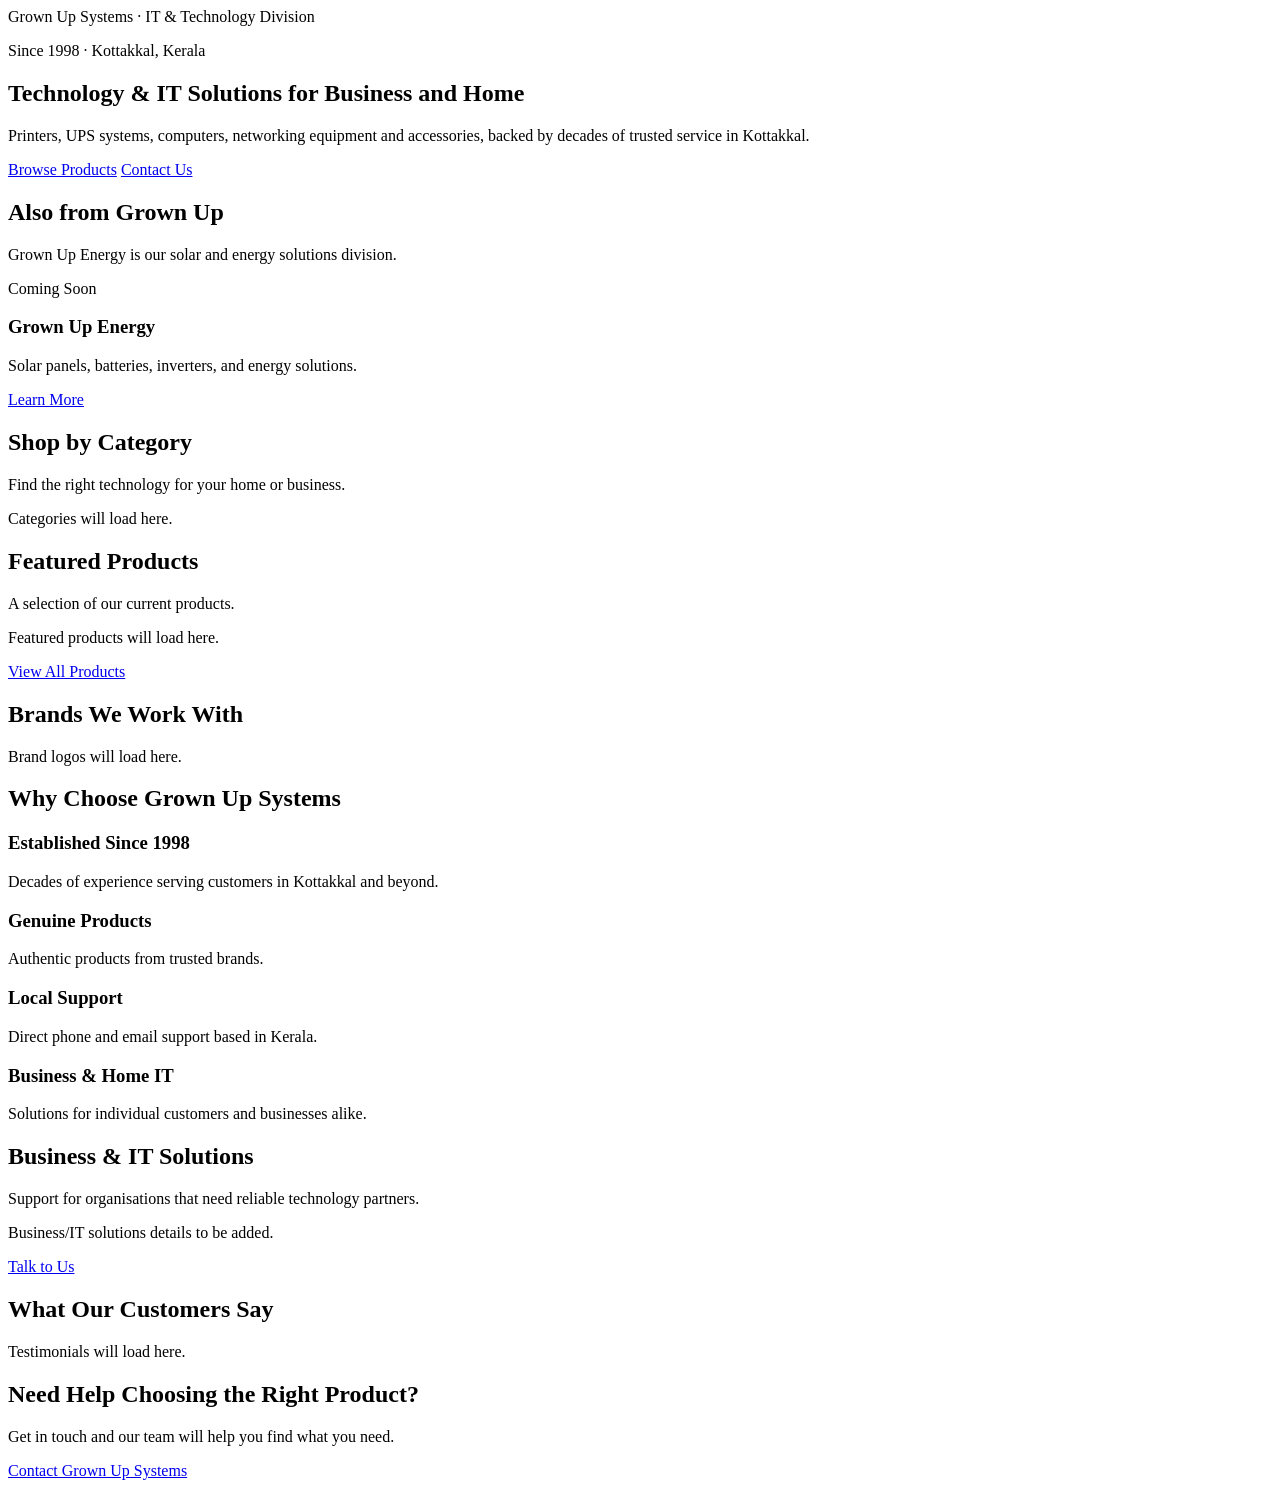
==== website/index.html @ 83242451 "Add files via upload" ====
<!DOCTYPE html>
<html lang="en">
<head>
  <meta charset="UTF-8">
  <meta name="viewport" content="width=device-width, initial-scale=1.0">
  <title>Grown Up Systems | Technology &amp; IT Solutions in Kottakkal, Kerala</title>
  <meta name="description" content="Grown Up Systems is a technology and IT solutions provider based in Kottakkal, Kerala, offering printers, UPS systems, computers, networking products and accessories.">
  <link rel="canonical" href="https://grownup.co.in/">

  <!-- Stylesheets -->
  <link rel="stylesheet" href="css/style.css">
  <link rel="stylesheet" href="css/responsive.css">
  <link rel="stylesheet" href="css/components.css">
  <link rel="stylesheet" href="css/pages.css">
  <link rel="stylesheet" href="css/animations.css">
  <!-- Favicon placeholder -->
  <link rel="icon" type="image/png" href="images/logo/favicon.png">
</head>
<body data-page="home" data-division="systems">

  <!-- ==========================================================
       HEADER
       ========================================================== -->
    <!-- ==========================================================
       HEADER (loaded dynamically by js/includes.js)
       ========================================================== -->
  <div id="header-placeholder"></div>

  <!-- ==========================================================
       MAIN CONTENT
       ========================================================== -->
  <main id="mainContent">

    <!-- Hero section -->
    <section class="hero" aria-label="Introduction">
      <div class="container hero__inner">
          <div class="hero__content">
          <span class="badge badge--info division-badge">Grown Up Systems &middot; IT &amp; Technology Division</span>
          <p class="hero__eyebrow">Since 1998 &middot; Kottakkal, Kerala</p>
          <h1 class="hero__title">Technology &amp; IT Solutions for Business and Home</h1>
          <p class="hero__subtitle">
            Printers, UPS systems, computers, networking equipment and accessories,
            backed by decades of trusted service in Kottakkal.
          </p>
          <div class="hero__actions">
            <a href="products.html" class="btn btn--primary">Browse Products</a>
            <a href="contact.html" class="btn btn--secondary">Contact Us</a>
          </div>
        </div>
        <div class="hero__media" aria-hidden="true">
          <div class="hero__media-placeholder">
            <!-- Banner image to be added -->
          </div>
        </div>
      </div>
    </section>

    <!-- Grown Up Energy entry point -->
    <section class="section division-callout" aria-labelledby="energyCalloutHeading">
      <div class="container division-callout__inner">
        <div class="division-callout__text">
          <h2 id="energyCalloutHeading">Also from Grown Up</h2>
          <p>Grown Up Energy is our solar and energy solutions division.</p>
        </div>
        <div class="division-callout__card">
          <span class="badge badge--warning">Coming Soon</span>
          <h3>Grown Up Energy</h3>
          <p>Solar panels, batteries, inverters, and energy solutions.</p>
          <a href="energy.html" class="btn btn--secondary">Learn More</a>
        </div>
      </div>
    </section>

        <!-- Category section -->
        <!-- Category section -->
    <section class="section categories-section" aria-labelledby="categoriesHeading">
      <div class="container">
        <div class="section__heading">
          <h2 id="categoriesHeading">Shop by Category</h2>
          <p>Find the right technology for your home or business.</p>
        </div>
        <div class="category-grid" id="categoryGrid">
          <p class="placeholder-note">Categories will load here.</p>
        </div>
      </div>
    </section>
    <!-- Featured products -->
    <section class="section featured-section" aria-labelledby="featuredHeading">
      <div class="container">
        <div class="section__heading">
          <h2 id="featuredHeading">Featured Products</h2>
          <p>A selection of our current products.</p>
        </div>
        <div class="product-grid" id="featuredProductGrid">
          <!-- Product cards will be rendered here by JavaScript in a later step -->
          <p class="placeholder-note">Featured products will load here.</p>
        </div>
        <div class="section__cta">
          <a href="products.html" class="btn btn--secondary">View All Products</a>
        </div>
      </div>
    </section>

    <!-- Popular brands -->
    <section class="section brands-section" aria-labelledby="brandsHeading">
      <div class="container">
        <div class="section__heading">
          <h2 id="brandsHeading">Brands We Work With</h2>
        </div>
        <div class="brand-strip" id="brandStrip">
          <!-- Brand logos will be rendered here in a later step -->
          <p class="placeholder-note">Brand logos will load here.</p>
        </div>
      </div>
    </section>

    <!-- Why choose us -->
    <section class="section why-us-section" aria-labelledby="whyUsHeading">
      <div class="container">
        <div class="section__heading">
          <h2 id="whyUsHeading">Why Choose Grown Up Systems</h2>
        </div>
        <div class="why-us-grid">
          <div class="why-us-card">
            <h3>Established Since 1998</h3>
            <p>Decades of experience serving customers in Kottakkal and beyond.</p>
          </div>
          <div class="why-us-card">
            <h3>Genuine Products</h3>
            <p>Authentic products from trusted brands.</p>
          </div>
          <div class="why-us-card">
            <h3>Local Support</h3>
            <p>Direct phone and email support based in Kerala.</p>
          </div>
          <div class="why-us-card">
            <h3>Business &amp; Home IT</h3>
            <p>Solutions for individual customers and businesses alike.</p>
          </div>
        </div>
      </div>
    </section>

    <!-- Business / IT solutions -->
    <section class="section solutions-section" aria-labelledby="solutionsHeading">
      <div class="container">
        <div class="section__heading">
          <h2 id="solutionsHeading">Business &amp; IT Solutions</h2>
          <p>Support for organisations that need reliable technology partners.</p>
        </div>
        <div class="solutions-content">
          <p class="placeholder-note">Business/IT solutions details to be added.</p>
          <a href="contact.html" class="btn btn--primary">Talk to Us</a>
        </div>
      </div>
    </section>

    <!-- Testimonials -->
    <section class="section testimonials-section" aria-labelledby="testimonialsHeading">
      <div class="container">
        <div class="section__heading">
          <h2 id="testimonialsHeading">What Our Customers Say</h2>
        </div>
        <div class="testimonials-grid" id="testimonialsGrid">
          <!-- Real testimonials will be added here once provided -->
          <p class="placeholder-note">Testimonials will load here.</p>
        </div>
      </div>
    </section>

    <!-- Call to action -->
    <section class="section cta-section" aria-labelledby="ctaHeading">
      <div class="container cta-section__inner">
        <h2 id="ctaHeading">Need Help Choosing the Right Product?</h2>
        <p>Get in touch and our team will help you find what you need.</p>
        <a href="contact.html" class="btn btn--primary">Contact Grown Up Systems</a>
      </div>
    </section>

  </main>

  <!-- ==========================================================
       FOOTER
       ========================================================== -->
    <!-- ==========================================================
       FOOTER (loaded dynamically by js/includes.js)
       ========================================================== -->
  <div id="footer-placeholder"></div>

    <!-- JavaScript -->
  <script src="js/includes.js" defer></script>
  <script src="js/main.js" defer></script>
  <script src="js/image-fallback.js" defer></script>
  <script src="js/animations.js" defer></script>
</body>
</html>
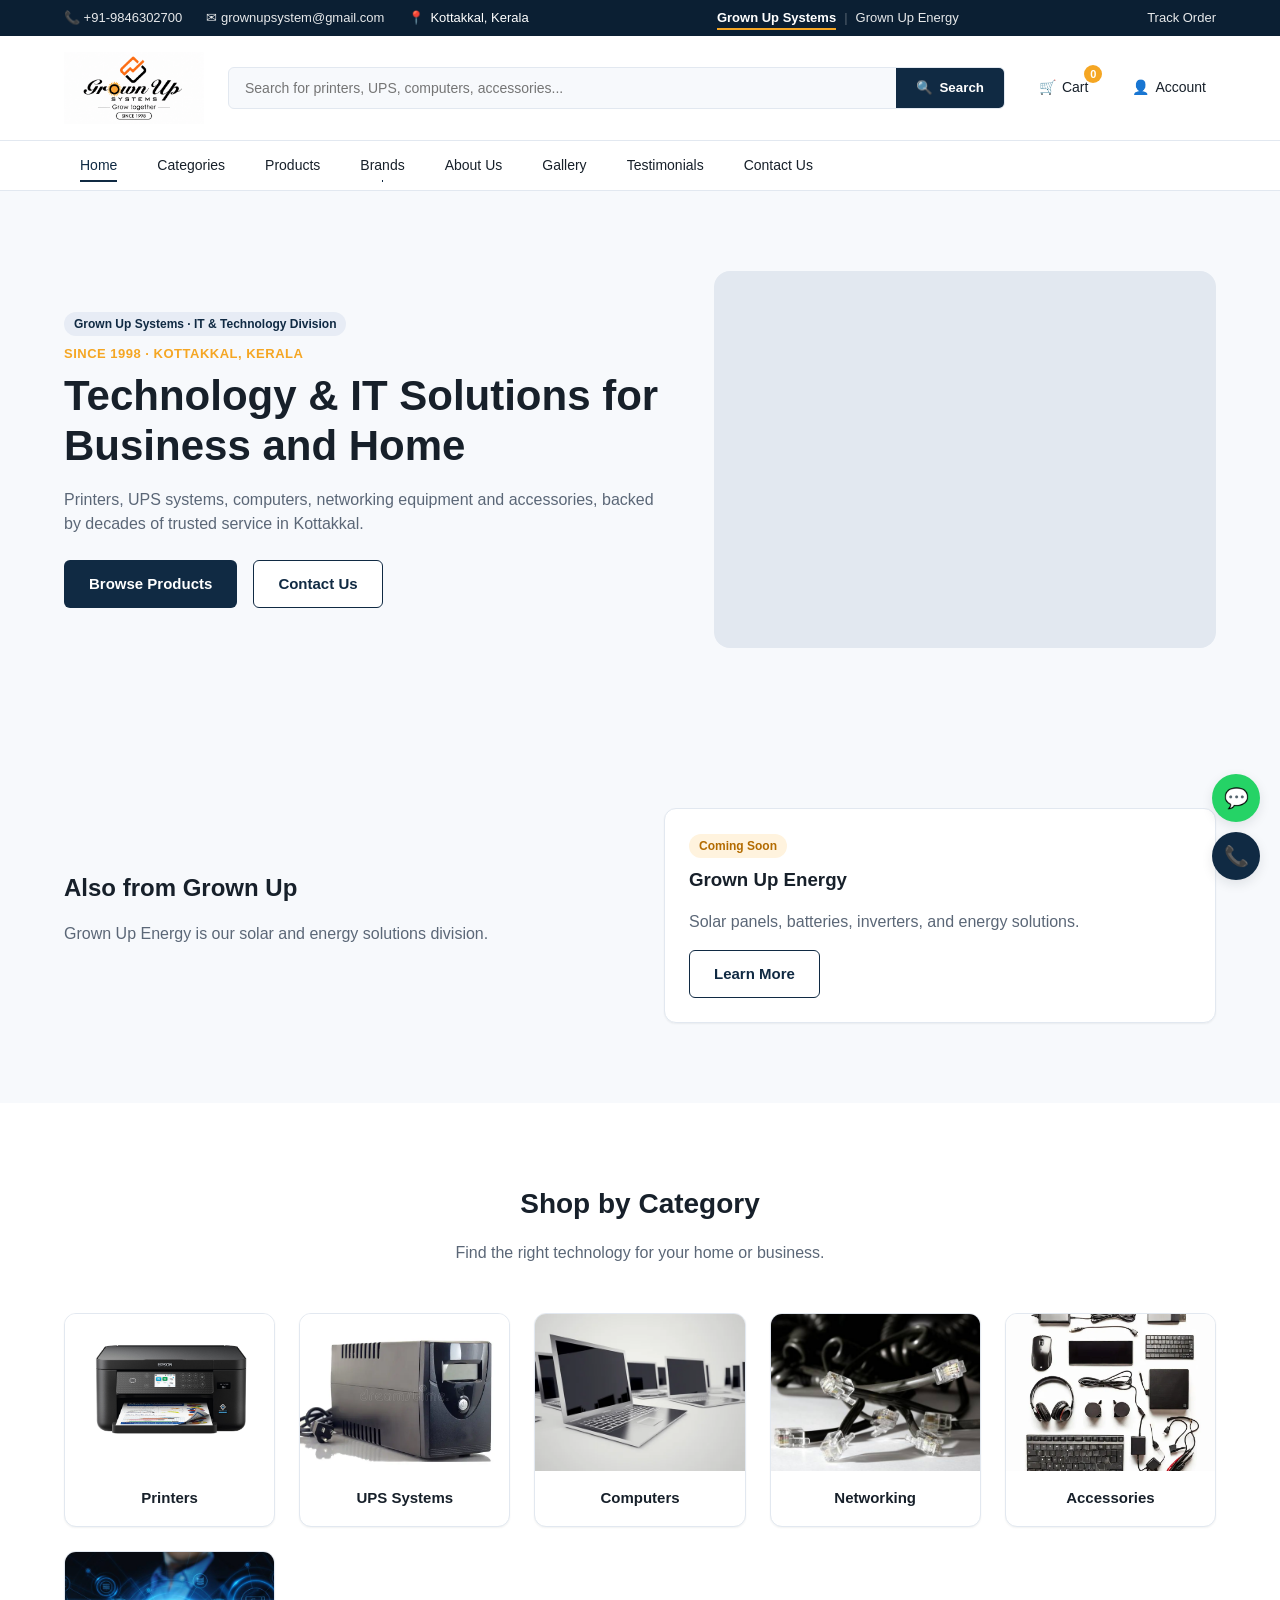
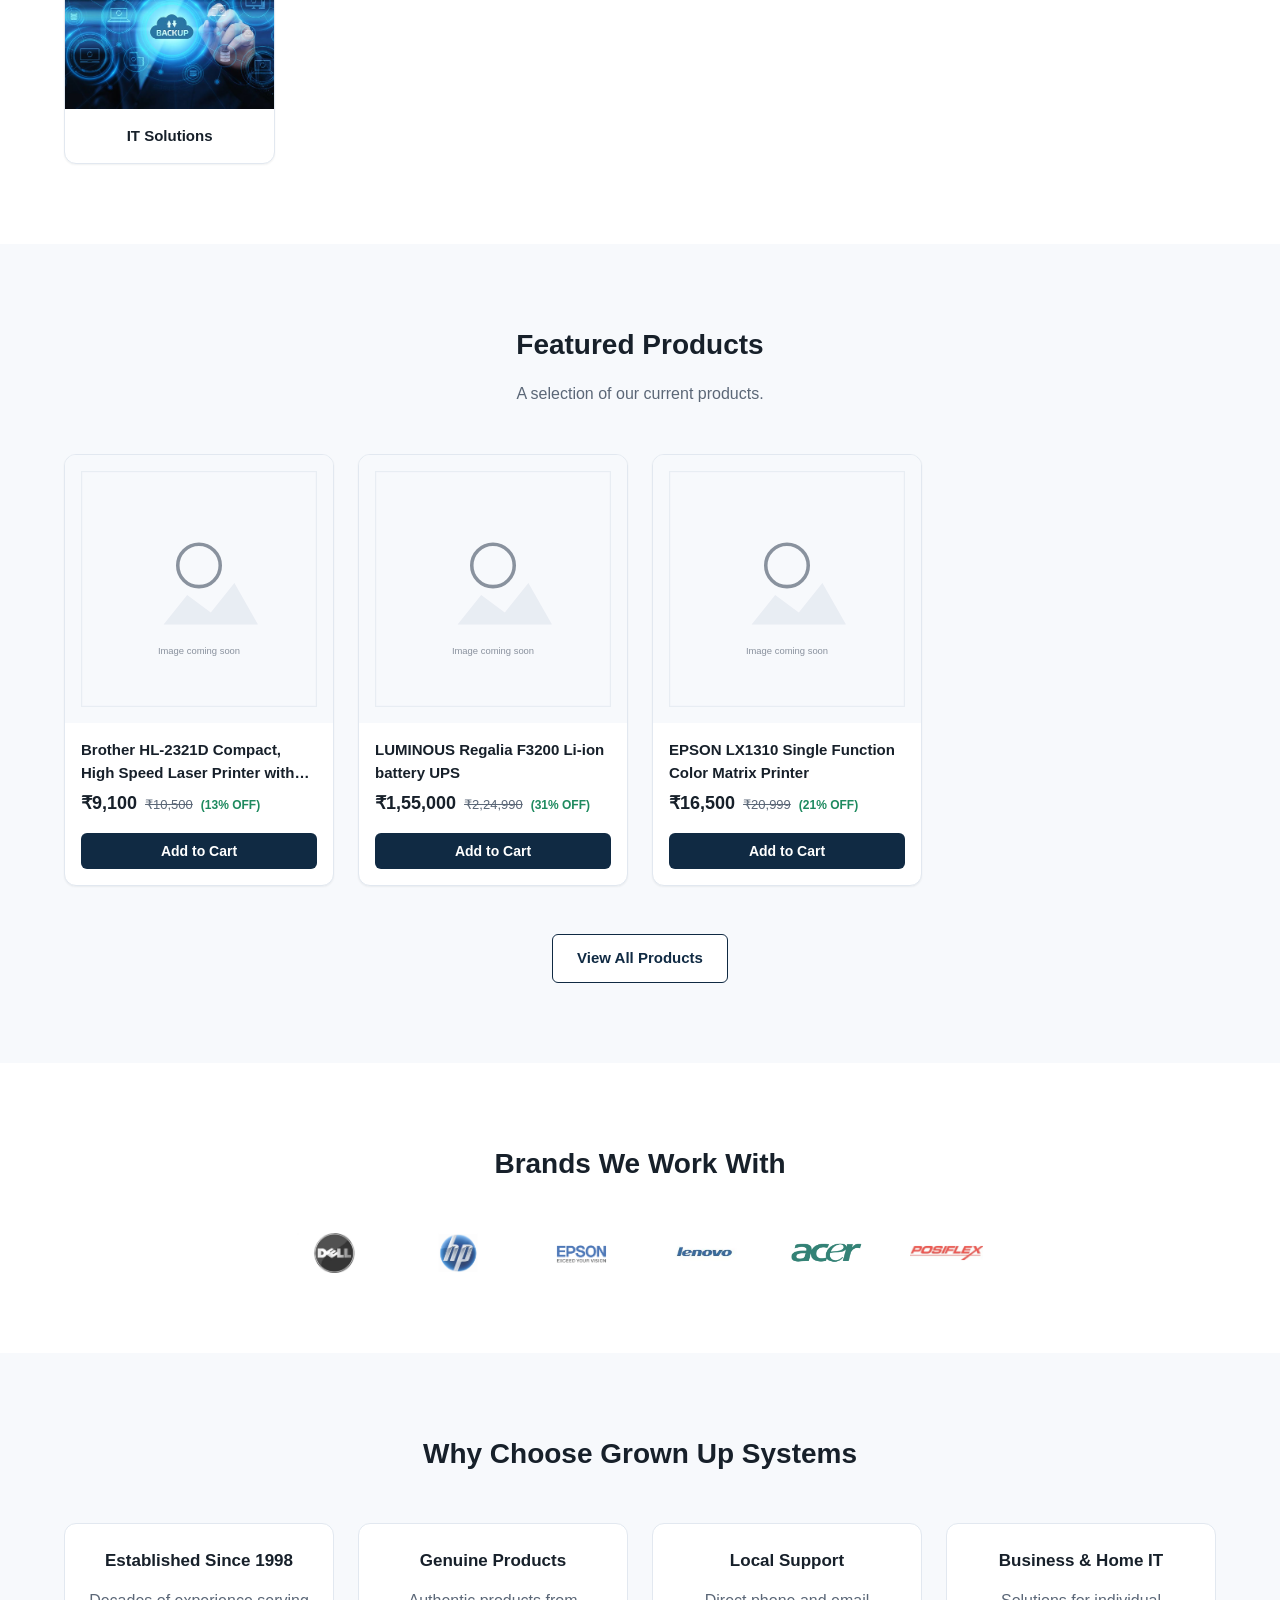
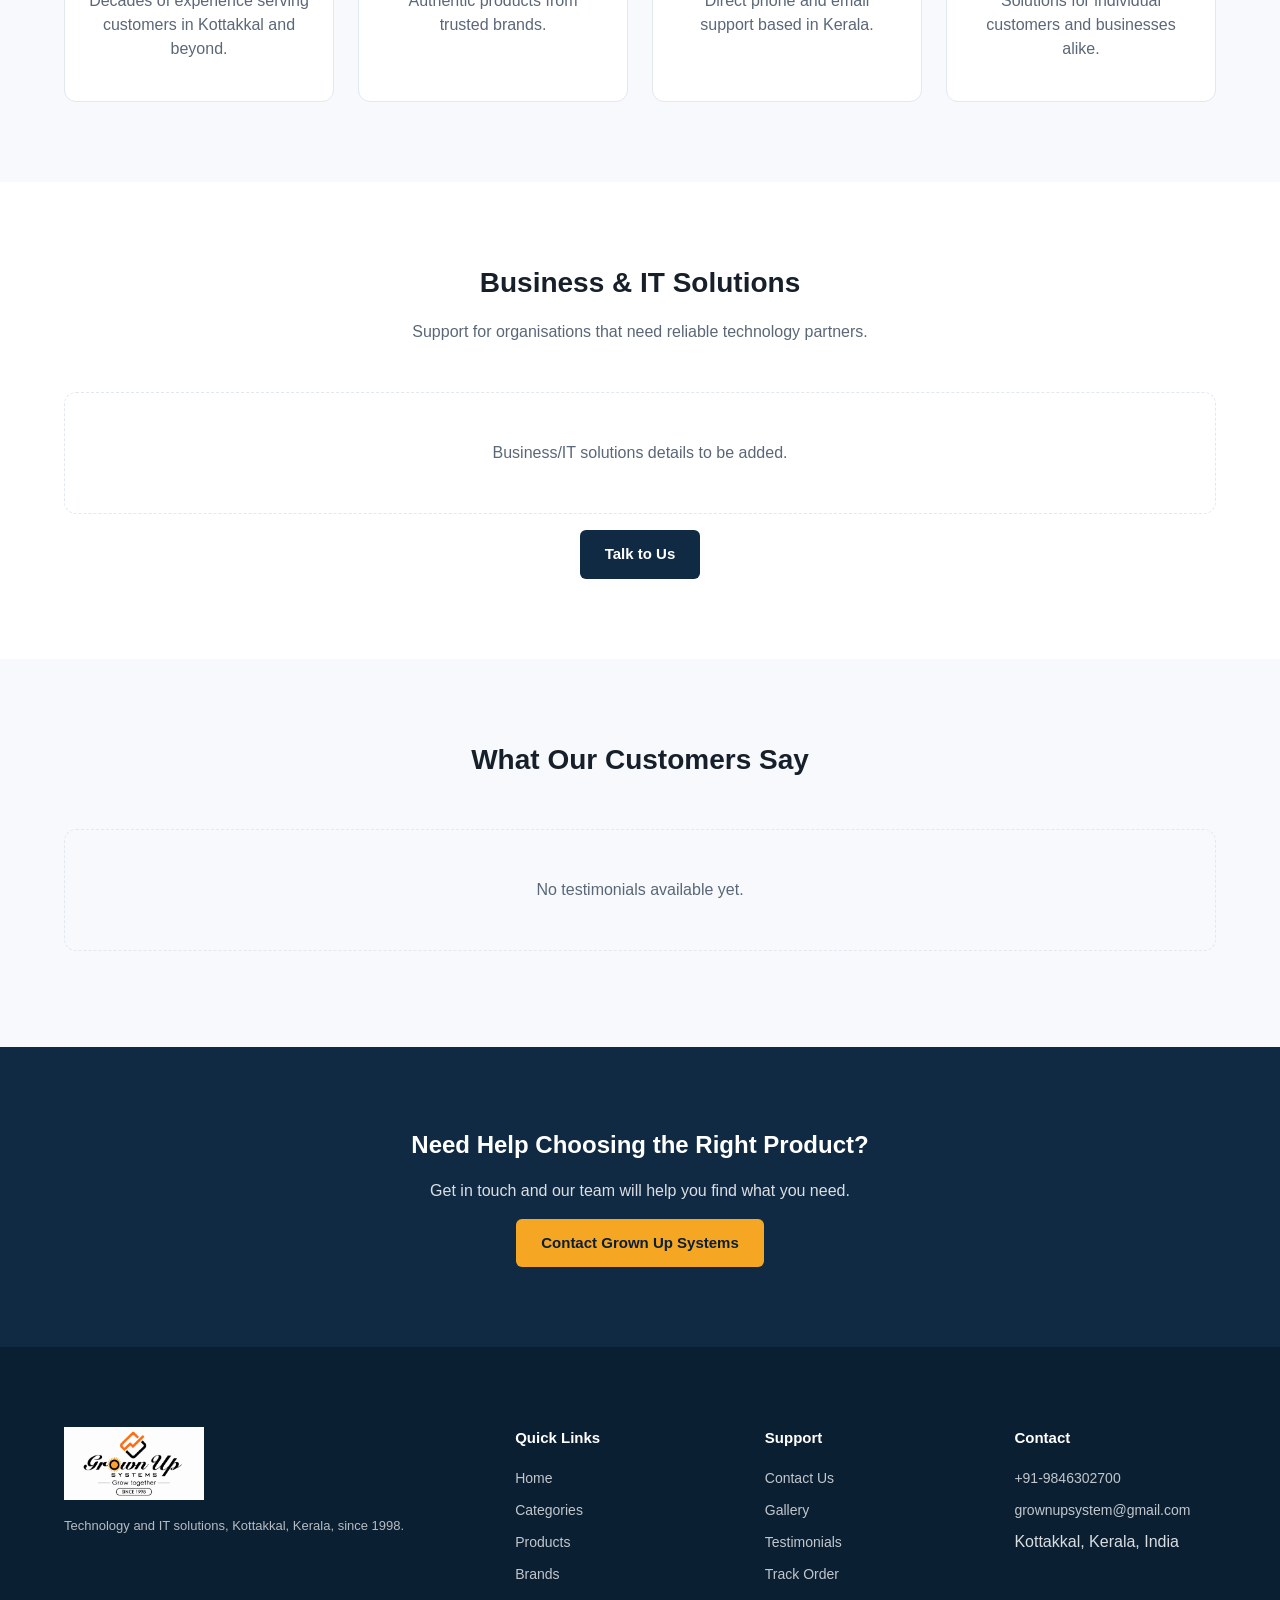
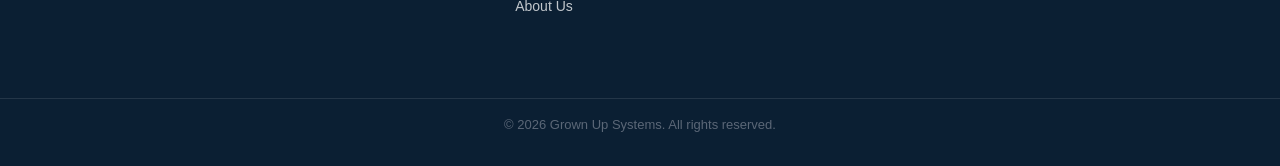
==== commit 8d105317: "Update favicon link to grownuplogo.jpg" ====
--- a/website/index.html
+++ b/website/index.html
@@ -14,7 +14,7 @@
   <link rel="stylesheet" href="css/pages.css">
   <link rel="stylesheet" href="css/animations.css">
   <!-- Favicon placeholder -->
-  <link rel="icon" type="image/png" href="images/logo/favicon.png">
+  <link rel="icon" type="image/png" href="images/grownuplogo.jpg">
 </head>
 <body data-page="home" data-division="systems">
 
--- a/website/css/style.css
+++ b/website/css/style.css
@@ -0,0 +1,1174 @@
+/* ==========================================================================
+   GROWN UP SYSTEMS — style.css
+   Core stylesheet: variables, reset, layout, header, footer, sections
+   ========================================================================== */
+
+:root {
+  --color-primary: #102A43;
+  --color-primary-dark: #0B1F33;
+  --color-accent: #F5A623;
+  --color-bg-light: #F7F9FC;
+  --color-white: #FFFFFF;
+  --color-border: #E2E8F0;
+  --color-text: #17202A;
+  --color-text-secondary: #5B6777;
+
+  --font-base: -apple-system, BlinkMacSystemFont, "Segoe UI", Roboto, Inter, Arial, sans-serif;
+
+  --radius-sm: 6px;
+  --radius-md: 12px;
+  --radius-lg: 16px;
+
+  --shadow-sm: 0 1px 2px rgba(23,32,42,0.06);
+  --shadow-md: 0 4px 12px rgba(23,32,42,0.10);
+  --shadow-lg: 0 12px 32px rgba(23,32,42,0.14);
+
+  --space-xs: 8px;
+  --space-sm: 16px;
+  --space-md: 24px;
+  --space-lg: 48px;
+  --space-xl: 80px;
+
+  --container-width: 1200px;
+}
+
+/* ---------- Reset ---------- */
+*, *::before, *::after { box-sizing: border-box; }
+html { scroll-behavior: smooth; }
+body {
+  margin: 0;
+  font-family: var(--font-base);
+  color: var(--color-text);
+  background-color: var(--color-white);
+  line-height: 1.5;
+  -webkit-font-smoothing: antialiased;
+}
+img { max-width: 100%; display: block; }
+a { text-decoration: none; color: inherit; }
+ul { list-style: none; margin: 0; padding: 0; }
+button { font-family: inherit; cursor: pointer; }
+input { font-family: inherit; }
+h1, h2, h3, h4 { margin: 0 0 var(--space-sm); font-weight: 700; color: var(--color-text); }
+p { margin: 0 0 var(--space-sm); color: var(--color-text-secondary); }
+
+.visually-hidden {
+  position: absolute;
+  width: 1px; height: 1px;
+  padding: 0; margin: -1px;
+  overflow: hidden;
+  clip: rect(0,0,0,0);
+  border: 0;
+}
+
+.container {
+  width: 100%;
+  max-width: var(--container-width);
+  margin: 0 auto;
+  padding: 0 var(--space-md);
+}
+
+/* Focus visibility for accessibility */
+a:focus-visible, button:focus-visible, input:focus-visible {
+  outline: 2px solid var(--color-primary);
+  outline-offset: 2px;
+}
+
+/* ---------- Buttons ---------- */
+.btn {
+  display: inline-flex;
+  align-items: center;
+  justify-content: center;
+  padding: 12px 24px;
+  border-radius: var(--radius-sm);
+  font-size: 15px;
+  font-weight: 600;
+  border: 1px solid transparent;
+  transition: background-color 150ms ease, box-shadow 150ms ease, color 150ms ease;
+}
+.btn--primary {
+  background-color: var(--color-primary);
+  color: var(--color-white);
+}
+.btn--primary:hover { background-color: var(--color-primary-dark); }
+.btn--secondary {
+  background-color: var(--color-white);
+  color: var(--color-primary);
+  border-color: var(--color-primary);
+}
+.btn--secondary:hover { background-color: var(--color-bg-light); }
+
+/* ---------- Header ---------- */
+.site-header { position: relative; z-index: 100; }
+
+.utility-bar {
+  background-color: var(--color-primary-dark);
+  color: var(--color-white);
+  font-size: 13px;
+}
+.utility-bar__inner {
+  display: flex;
+  justify-content: space-between;
+  align-items: center;
+  padding: 8px var(--space-md);
+  flex-wrap: wrap;
+  gap: var(--space-xs);
+}
+.utility-bar__contact {
+  display: flex;
+  gap: var(--space-md);
+  flex-wrap: wrap;
+}
+.utility-bar__contact li { display: flex; align-items: center; gap: 6px; }
+.utility-bar a { color: rgba(255,255,255,0.9); }
+.utility-bar a:hover { color: var(--color-accent); }
+
+.main-header {
+  background-color: var(--color-white);
+  border-bottom: 1px solid var(--color-border);
+  padding: var(--space-sm) 0;
+}
+.main-header__inner {
+  display: flex;
+  align-items: center;
+  gap: var(--space-md);
+  flex-wrap: wrap;
+}
+.main-header__logo img { max-width: 150px; height: auto; }
+
+.main-header__search { flex: 1 1 320px; }
+.main-header__search form {
+  display: flex;
+  border: 1px solid var(--color-border);
+  border-radius: var(--radius-sm);
+  overflow: hidden;
+  background-color: var(--color-bg-light);
+  transition: border-color 150ms ease, box-shadow 150ms ease;
+}
+.main-header__search form:focus-within {
+  border-color: var(--color-primary);
+  box-shadow: 0 0 0 3px rgba(16,42,67,0.10);
+  background-color: var(--color-white);
+}
+.main-header__search input {
+  flex: 1;
+  border: none;
+  background: transparent;
+  padding: 12px 16px;
+  font-size: 14px;
+  color: var(--color-text);
+}
+.main-header__search input:focus { outline: none; }
+.main-header__search button {
+  display: flex;
+  align-items: center;
+  gap: 6px;
+  border: none;
+  background-color: var(--color-primary);
+  color: var(--color-white);
+  padding: 0 20px;
+  font-weight: 600;
+  transition: background-color 150ms ease;
+}
+.main-header__search button:hover { background-color: var(--color-primary-dark); }
+
+.main-header__actions { display: flex; gap: var(--space-md); align-items: center; }
+.header-action {
+  position: relative;
+  display: flex;
+  align-items: center;
+  gap: 6px;
+  font-size: 14px;
+  font-weight: 500;
+  color: var(--color-text);
+  padding: 8px 10px;
+  border-radius: var(--radius-sm);
+  transition: background-color 150ms ease;
+}
+.header-action:hover { background-color: var(--color-bg-light); }
+.header-action__badge {
+  position: absolute;
+  top: -4px;
+  right: -4px;
+  background-color: var(--color-accent);
+  color: var(--color-white);
+  font-size: 11px;
+  font-weight: 700;
+  min-width: 18px;
+  height: 18px;
+  border-radius: 999px;
+  display: flex;
+  align-items: center;
+  justify-content: center;
+  padding: 0 4px;
+}
+
+.nav-toggle {
+  display: none;
+  flex-direction: column;
+  gap: 4px;
+  background: transparent;
+  border: none;
+  padding: 8px;
+}
+.nav-toggle__bar {
+  width: 22px;
+  height: 2px;
+  background-color: var(--color-text);
+  border-radius: 2px;
+}
+
+.main-nav {
+  background-color: var(--color-white);
+  border-bottom: 1px solid var(--color-border);
+}
+.main-nav__list {
+  display: flex;
+  gap: var(--space-xs);
+  flex-wrap: wrap;
+}
+.main-nav__list a {
+  display: inline-block;
+  padding: 14px 16px;
+  font-size: 14px;
+  font-weight: 500;
+  color: var(--color-text);
+  position: relative;
+  transition: color 150ms ease;
+}
+.main-nav__list a:hover,
+.main-nav__list a[aria-current="page"] {
+  color: var(--color-primary);
+}
+.main-nav__list a::after {
+  content: "";
+  position: absolute;
+  left: 50%; right: 50%;
+  bottom: 8px;
+  height: 2px;
+  background-color: var(--color-primary);
+  transition: left 150ms ease, right 150ms ease;
+}
+.main-nav__list a:hover::after,
+.main-nav__list a[aria-current="page"]::after {
+  left: 16px; right: 16px;
+}
+
+/* ---------- Hero ---------- */
+.hero {
+  background-color: var(--color-bg-light);
+  padding: var(--space-xl) 0;
+}
+.hero__inner {
+  display: flex;
+  align-items: center;
+  gap: var(--space-lg);
+  flex-wrap: wrap;
+}
+.hero__content { flex: 1 1 420px; }
+.hero__eyebrow {
+  color: var(--color-accent);
+  font-weight: 700;
+  font-size: 13px;
+  letter-spacing: 0.5px;
+  text-transform: uppercase;
+  margin-bottom: var(--space-xs);
+}
+.hero__title {
+  font-size: clamp(28px, 4vw, 42px);
+  line-height: 1.2;
+  margin-bottom: var(--space-sm);
+}
+.hero__subtitle { font-size: 16px; margin-bottom: var(--space-md); }
+.hero__actions { display: flex; gap: var(--space-sm); flex-wrap: wrap; }
+.hero__media { flex: 1 1 320px; }
+.hero__media-placeholder {
+  width: 100%;
+  aspect-ratio: 4 / 3;
+  background-color: var(--color-border);
+  border-radius: var(--radius-lg);
+}
+
+/* ---------- Sections ---------- */
+.section { padding: var(--space-xl) 0; }
+.section:nth-of-type(even) { background-color: var(--color-bg-light); }
+.section__heading { text-align: center; max-width: 640px; margin: 0 auto var(--space-lg); }
+.section__heading h2 { font-size: 28px; }
+.section__cta { text-align: center; margin-top: var(--space-lg); }
+
+.placeholder-note {
+  text-align: center;
+  color: var(--color-text-secondary);
+  padding: var(--space-lg);
+  border: 1px dashed var(--color-border);
+  border-radius: var(--radius-md);
+  grid-column: 1 / -1;
+}
+
+/* Category grid */
+.category-grid {
+  display: grid;
+  grid-template-columns: repeat(auto-fill, minmax(200px, 1fr));
+  gap: var(--space-md);
+}
+.category-card {
+  background-color: var(--color-white);
+  border: 1px solid var(--color-border);
+  border-radius: var(--radius-md);
+  overflow: hidden;
+  box-shadow: var(--shadow-sm);
+  transition: box-shadow 150ms ease, transform 150ms ease;
+}
+.category-card:hover { box-shadow: var(--shadow-md); transform: translateY(-2px); }
+.category-card img { width: 100%; aspect-ratio: 4/3; object-fit: cover; }
+.category-card__label {
+  padding: var(--space-sm);
+  font-weight: 600;
+  font-size: 15px;
+  text-align: center;
+}
+
+/* Product grid */
+.product-grid {
+  display: grid;
+  grid-template-columns: repeat(auto-fill, minmax(220px, 1fr));
+  gap: var(--space-md);
+}
+.product-card {
+  background-color: var(--color-white);
+  border: 1px solid var(--color-border);
+  border-radius: var(--radius-md);
+  overflow: hidden;
+  box-shadow: var(--shadow-sm);
+  transition: box-shadow 150ms ease, transform 150ms ease;
+  display: flex;
+  flex-direction: column;
+}
+.product-card:hover { box-shadow: var(--shadow-md); transform: translateY(-2px); }
+.product-card__image-wrap {
+  background-color: var(--color-bg-light);
+  aspect-ratio: 1 / 1;
+  display: flex;
+  align-items: center;
+  justify-content: center;
+  padding: var(--space-sm);
+}
+.product-card__image-wrap img { max-height: 100%; object-fit: contain; }
+.product-card__body { padding: var(--space-sm); flex: 1; display: flex; flex-direction: column; }
+.product-card__name {
+  font-size: 15px;
+  font-weight: 600;
+  color: var(--color-text);
+  margin-bottom: 6px;
+  display: -webkit-box;
+  -webkit-line-clamp: 2;
+  -webkit-box-orient: vertical;
+  overflow: hidden;
+}
+.product-card__price-row { margin-top: auto; display: flex; align-items: baseline; gap: 8px; flex-wrap: wrap; }
+.product-card__price { font-size: 18px; font-weight: 700; color: var(--color-text); }
+.product-card__mrp { font-size: 13px; color: var(--color-text-secondary); text-decoration: line-through; }
+.product-card__discount { font-size: 12px; font-weight: 600; color: #1E8A5F; }
+.product-card__add {
+  margin-top: var(--space-sm);
+  width: 100%;
+  padding: 10px;
+  background-color: var(--color-primary);
+  color: var(--color-white);
+  border: none;
+  border-radius: var(--radius-sm);
+  font-size: 14px;
+  font-weight: 600;
+  transition: background-color 150ms ease;
+}
+.product-card__add:hover { background-color: var(--color-primary-dark); }
+.product-card__enquire { margin-top: var(--space-sm); width: 100%; }
+
+/* Brand strip */
+.brand-strip {
+  display: flex;
+  flex-wrap: wrap;
+  justify-content: center;
+  align-items: center;
+  gap: var(--space-lg);
+}
+.brand-strip img { max-height: 40px; width: auto; opacity: 0.8; transition: opacity 150ms ease; }
+.brand-strip img:hover { opacity: 1; }
+
+/* Why us */
+.why-us-grid {
+  display: grid;
+  grid-template-columns: repeat(auto-fit, minmax(220px, 1fr));
+  gap: var(--space-md);
+}
+.why-us-card {
+  background-color: var(--color-white);
+  border: 1px solid var(--color-border);
+  border-radius: var(--radius-md);
+  padding: var(--space-md);
+  text-align: center;
+}
+.why-us-card h3 { font-size: 17px; }
+
+/* Solutions */
+.solutions-content { text-align: center; }
+
+/* Testimonials */
+.testimonials-grid {
+  display: grid;
+  grid-template-columns: repeat(auto-fit, minmax(260px, 1fr));
+  gap: var(--space-md);
+}
+.testimonial-card {
+  background-color: var(--color-white);
+  border: 1px solid var(--color-border);
+  border-radius: var(--radius-md);
+  padding: var(--space-md);
+}
+.testimonial-card__quote { font-style: italic; color: var(--color-text); }
+.testimonial-card__author { margin-top: var(--space-sm); font-weight: 600; color: var(--color-text-secondary); }
+
+/* CTA */
+.cta-section {
+  background-color: var(--color-primary);
+  color: var(--color-white);
+  text-align: center;
+}
+.cta-section h2 { color: var(--color-white); }
+.cta-section p { color: rgba(255,255,255,0.85); }
+.cta-section .btn--primary {
+  background-color: var(--color-accent);
+  color: var(--color-primary-dark);
+}
+.cta-section .btn--primary:hover { background-color: #e29614; }
+
+/* ---------- Footer ---------- */
+.site-footer { background-color: var(--color-primary-dark); color: rgba(255,255,255,0.85); }
+.footer__inner {
+  display: grid;
+  grid-template-columns: 2fr 1fr 1fr 1fr;
+  gap: var(--space-lg);
+  padding: var(--space-xl) var(--space-md);
+}
+.footer__col h3 { color: var(--color-white); font-size: 15px; margin-bottom: var(--space-sm); }
+.footer__col ul { display: flex; flex-direction: column; gap: 8px; }
+.footer__col a { color: rgba(255,255,255,0.75); font-size: 14px; }
+.footer__col a:hover { color: var(--color-accent); }
+.footer__col--brand p { color: rgba(255,255,255,0.7); font-size: 13px; margin-top: var(--space-sm); }
+.footer__bottom {
+  border-top: 1px solid rgba(255,255,255,0.1);
+  padding: var(--space-sm) var(--space-md);
+  text-align: center;
+  font-size: 13px;
+}
+
+/* ---------- Floating contact ---------- */
+.floating-contact {
+  position: fixed;
+  bottom: 20px;
+  right: 20px;
+  display: flex;
+  flex-direction: column;
+  gap: 10px;
+  z-index: 200;
+}
+.floating-contact__btn {
+  width: 48px; height: 48px;
+  border-radius: 50%;
+  display: flex;
+  align-items: center;
+  justify-content: center;
+  box-shadow: var(--shadow-md);
+  font-size: 20px;
+  transition: transform 150ms ease;
+}
+.floating-contact__btn:hover { transform: scale(1.06); }
+.floating-contact__btn--whatsapp { background-color: #25D366; color: var(--color-white); }
+.floating-contact__btn--call { background-color: var(--color-primary); color: var(--color-white); }
+
+@media (prefers-reduced-motion: reduce) {
+  * { transition: none !important; }
+}
+
+/* ---------- Division switcher ---------- */
+.division-switcher {
+  display: flex;
+  align-items: center;
+  gap: 8px;
+  font-size: 13px;
+}
+.division-switcher__option {
+  color: rgba(255,255,255,0.75);
+  transition: color 150ms ease;
+}
+.division-switcher__option:hover {
+  color: var(--color-accent);
+}
+.division-switcher__option.is-active {
+  color: var(--color-white);
+  font-weight: 700;
+}
+.division-switcher__sep {
+  color: rgba(255,255,255,0.3);
+}
+
+/* ---------- Division badge (hero) ---------- */
+.division-badge {
+  margin-bottom: var(--space-xs);
+}
+
+/* ---------- Division callout (Energy entry point on index.html) ---------- */
+.division-callout__inner {
+  display: flex;
+  align-items: center;
+  gap: var(--space-lg);
+  flex-wrap: wrap;
+}
+.division-callout__text { flex: 1 1 320px; }
+.division-callout__card {
+  flex: 1 1 320px;
+  background-color: var(--color-white);
+  border: 1px solid var(--color-border);
+  border-radius: var(--radius-md);
+  box-shadow: var(--shadow-sm);
+  padding: var(--space-md);
+}
+.division-callout__card h3 { margin-top: var(--space-xs); }
+
+/* ==========================================================
+   INTERNAL PAGES
+========================================================== */
+
+.page-hero {
+  background:
+    linear-gradient(
+      135deg,
+      var(--color-primary),
+      var(--color-primary-dark)
+    );
+
+  color: var(--color-white);
+
+  padding: 80px 0;
+}
+
+
+.page-hero h1 {
+  color: var(--color-white);
+
+  font-size:
+    clamp(32px, 5vw, 52px);
+}
+
+
+.page-hero p {
+  color:
+    rgba(255,255,255,0.8);
+
+  max-width: 650px;
+
+  font-size: 17px;
+}
+
+
+/* PRODUCTS PAGE */
+
+.products-layout {
+
+  display: grid;
+
+  grid-template-columns:
+    250px 1fr;
+
+  gap: 32px;
+
+}
+
+
+.product-filters {
+
+  background:
+    var(--color-bg-light);
+
+  padding: 24px;
+
+  border-radius:
+    var(--radius-md);
+
+  height:
+    fit-content;
+
+  border:
+    1px solid
+    var(--color-border);
+
+}
+
+
+.filter-group {
+
+  margin-bottom: 20px;
+
+}
+
+
+.filter-group label {
+
+  display: block;
+
+  font-weight: 600;
+
+  margin-bottom: 8px;
+
+}
+
+
+.filter-group select {
+
+  width: 100%;
+
+  padding: 12px;
+
+  border-radius:
+    var(--radius-sm);
+
+  border:
+    1px solid
+    var(--color-border);
+
+}
+
+
+.products-toolbar {
+
+  display: flex;
+
+  justify-content:
+    space-between;
+
+  align-items: center;
+
+  margin-bottom: 24px;
+
+}
+
+
+.products-toolbar select {
+
+  padding: 10px;
+
+  border:
+    1px solid
+    var(--color-border);
+
+  border-radius:
+    var(--radius-sm);
+
+}
+
+
+/* PRODUCT DETAIL */
+
+.product-detail {
+
+  display: grid;
+
+  grid-template-columns:
+    1fr 1fr;
+
+  gap: 48px;
+
+  align-items:
+    start;
+
+}
+
+
+.product-detail__image {
+
+  background:
+    var(--color-bg-light);
+
+  padding: 32px;
+
+  border-radius:
+    var(--radius-lg);
+
+}
+
+
+.product-detail__image img {
+
+  width: 100%;
+
+  max-height: 500px;
+
+  object-fit:
+    contain;
+
+}
+
+
+.product-detail__content h1 {
+
+  font-size:
+    clamp(26px, 4vw, 40px);
+
+}
+
+
+.product-brand {
+
+  color:
+    var(--color-accent);
+
+  font-weight: 700;
+
+}
+
+
+.product-detail__price {
+
+  font-size: 30px;
+
+  font-weight: 700;
+
+  margin:
+    20px 0;
+
+}
+
+
+/* BRANDS */
+
+.brands-grid {
+
+  display: grid;
+
+  grid-template-columns:
+    repeat(
+      auto-fit,
+      minmax(200px, 1fr)
+    );
+
+  gap: 24px;
+
+}
+
+
+.brand-card {
+
+  background:
+    var(--color-white);
+
+  border:
+    1px solid
+    var(--color-border);
+
+  border-radius:
+    var(--radius-md);
+
+  padding: 32px;
+
+  text-align:
+    center;
+
+  transition:
+    transform 150ms ease,
+    box-shadow 150ms ease;
+
+}
+
+
+.brand-card:hover {
+
+  transform:
+    translateY(-4px);
+
+  box-shadow:
+    var(--shadow-md);
+
+}
+
+
+.brand-card img {
+
+  height: 70px;
+
+  width: 100%;
+
+  object-fit:
+    contain;
+
+  margin-bottom: 16px;
+
+}
+
+
+/* ABOUT */
+
+.about-grid {
+
+  display: grid;
+
+  grid-template-columns:
+    2fr 1fr;
+
+  gap: 48px;
+
+}
+
+
+.about-card {
+
+  background:
+    var(--color-bg-light);
+
+  padding: 32px;
+
+  border-radius:
+    var(--radius-md);
+
+}
+
+
+.feature-list {
+
+  list-style:
+    none;
+
+  padding: 0;
+
+}
+
+
+.feature-list li {
+
+  padding: 12px 0;
+
+  border-bottom:
+    1px solid
+    var(--color-border);
+
+}
+
+
+/* GALLERY */
+
+.gallery-grid {
+
+  display: grid;
+
+  grid-template-columns:
+    repeat(
+      auto-fit,
+      minmax(250px, 1fr)
+    );
+
+  gap: 24px;
+
+}
+
+
+.gallery-placeholder {
+
+  padding: 80px 20px;
+
+  text-align: center;
+
+  border:
+    2px dashed
+    var(--color-border);
+
+  border-radius:
+    var(--radius-md);
+
+  color:
+    var(--color-text-secondary);
+
+}
+
+
+/* CONTACT */
+
+.contact-grid {
+
+  display: grid;
+
+  grid-template-columns:
+    1fr 1fr;
+
+  gap: 48px;
+
+}
+
+
+.contact-info {
+
+  background:
+    var(--color-bg-light);
+
+  padding: 32px;
+
+  border-radius:
+    var(--radius-md);
+
+}
+
+
+.contact-item {
+
+  margin-bottom: 24px;
+
+}
+
+
+.contact-item h3 {
+
+  margin-bottom: 6px;
+
+}
+
+
+.contact-form {
+
+  padding: 32px;
+
+  border:
+    1px solid
+    var(--color-border);
+
+  border-radius:
+    var(--radius-md);
+
+}
+
+
+.form-group {
+
+  margin-bottom: 20px;
+
+}
+
+
+.form-group label {
+
+  display: block;
+
+  margin-bottom: 8px;
+
+  font-weight: 600;
+
+}
+
+
+.form-group input,
+
+.form-group textarea {
+
+  width: 100%;
+
+  padding: 12px;
+
+  border:
+    1px solid
+    var(--color-border);
+
+  border-radius:
+    var(--radius-sm);
+
+  font-size: 15px;
+
+}
+
+
+.form-group textarea {
+
+  resize:
+    vertical;
+
+}
+
+
+/* AUTH */
+
+.auth-container {
+
+  max-width: 450px;
+
+  margin: auto;
+
+}
+
+
+.auth-card {
+
+  padding: 32px;
+
+  border:
+    1px solid
+    var(--color-border);
+
+  border-radius:
+    var(--radius-md);
+
+}
+
+
+/* CART */
+
+.cart-container {
+
+  max-width: 900px;
+
+  margin: auto;
+
+}
+
+
+.cart-item {
+
+  display: flex;
+
+  gap: 24px;
+
+  align-items: center;
+
+  padding: 20px;
+
+  border-bottom:
+    1px solid
+    var(--color-border);
+
+}
+
+
+.cart-item img {
+
+  width: 100px;
+
+  height: 100px;
+
+  object-fit:
+    contain;
+
+}
+
+
+.cart-item__image-wrap {
+
+  flex: 0 0 100px;
+
+}
+
+
+.cart-item__details {
+
+  flex: 1;
+
+}
+
+
+.cart-item__details h3 {
+
+  margin-bottom: 6px;
+
+}
+
+
+.cart-item__price {
+
+  margin-bottom: var(--space-sm);
+
+}
+
+
+.cart-item__actions {
+
+  display: flex;
+
+  align-items: center;
+
+  gap: var(--space-sm);
+
+  flex-wrap: wrap;
+
+}
+
+
+.qty-selector__value {
+
+  display: inline-flex;
+
+  align-items: center;
+
+  justify-content: center;
+
+  width: 44px;
+
+  height: 36px;
+
+  border-left: 1px solid var(--color-border);
+
+  border-right: 1px solid var(--color-border);
+
+  font-size: 14px;
+
+}
+
+
+.cart-item__remove {
+
+  background: transparent;
+
+  border: 0;
+
+  color: #C6402D;
+
+  font-weight: 600;
+
+  padding: 8px 0;
+
+}
+
+
+.cart-item__remove:hover {
+
+  text-decoration: underline;
+
+}
+
+
+.cart-item__subtotal {
+
+  color: var(--color-text);
+
+  font-size: 18px;
+
+  font-weight: 700;
+
+  margin: 0;
+
+}
+
+
+.cart-summary {
+
+  display: flex;
+
+  align-items: center;
+
+  justify-content: space-between;
+
+  gap: var(--space-sm);
+
+  margin-top: var(--space-md);
+
+  padding: var(--space-md);
+
+  border: 1px solid var(--color-border);
+
+  border-radius: var(--radius-md);
+
+  background: var(--color-bg-light);
+
+}
--- a/website/css/responsive.css
+++ b/website/css/responsive.css
@@ -0,0 +1,185 @@
+/* ==========================================================================
+   GROWN UP SYSTEMS — responsive.css
+   Breakpoint adjustments. Load AFTER style.css.
+   ========================================================================== */
+
+/* ---------- Tablet: 1024px and below ---------- */
+@media (max-width: 1024px) {
+  .footer__inner {
+    grid-template-columns: 1fr 1fr;
+  }
+}
+
+/* ---------- Tablet: 768px and below ---------- */
+@media (max-width: 768px) {
+  .hero__inner { flex-direction: column; text-align: center; }
+  .hero__actions { justify-content: center; }
+
+  .main-header__inner { position: relative; }
+  .main-header__search { order: 3; flex: 1 1 100%; }
+
+  .main-nav { display: none; }
+  .main-nav.is-open { display: block; }
+
+  .nav-toggle { display: flex; }
+
+  .main-nav__list {
+    flex-direction: column;
+    gap: 0;
+  }
+  .main-nav__list a {
+    display: block;
+    padding: 12px var(--space-md);
+    border-bottom: 1px solid var(--color-border);
+  }
+  .main-nav__list a::after { display: none; }
+
+  .utility-bar__inner { flex-direction: column; align-items: flex-start; gap: 4px; }
+}
+
+/* ---------- Mobile: 425px and below ---------- */
+@media (max-width: 425px) {
+  .container { padding: 0 var(--space-sm); }
+
+  .main-header__actions .header-action__label { display: none; }
+
+  .footer__inner { grid-template-columns: 1fr; text-align: center; }
+  .footer__col ul { align-items: center; }
+
+  .section { padding: var(--space-lg) 0; }
+
+  .why-us-grid,
+  .testimonials-grid { grid-template-columns: 1fr; }
+}
+
+/* ---------- Small mobile: 375px and below ---------- */
+@media (max-width: 375px) {
+  .hero__title { font-size: 26px; }
+  .main-header__search input { padding: 10px 12px; font-size: 13px; }
+  .main-header__search button .btn-text { display: none; }
+}
+
+/* ---------- Extra small: 320px and below ---------- */
+@media (max-width: 320px) {
+  .main-header__logo img { max-width: 120px; }
+  .btn { padding: 10px 16px; font-size: 14px; }
+}
+
+/* ==========================================================================
+   PRODUCT CATEGORIES — RESPONSIVE
+   ========================================================================== */
+@media (max-width: 480px) {
+  .category-grid {
+    grid-template-columns: repeat(2, 1fr);
+    gap: var(--space-sm);
+  }
+}
+
+@media (max-width: 320px) {
+  .category-grid {
+    grid-template-columns: 1fr;
+  }
+}
+
+@media (max-width: 900px) {
+
+  .products-layout {
+
+    grid-template-columns:
+      1fr;
+
+  }
+
+
+  .product-filters {
+
+    display: grid;
+
+    grid-template-columns:
+      repeat(2, 1fr);
+
+    gap: 16px;
+
+  }
+
+
+  .product-detail {
+
+    grid-template-columns:
+      1fr;
+
+  }
+
+
+  .about-grid {
+
+    grid-template-columns:
+      1fr;
+
+  }
+
+
+  .contact-grid {
+
+    grid-template-columns:
+      1fr;
+
+  }
+
+
+  .cart-item {
+
+    flex-wrap: wrap;
+
+  }
+
+
+  .cart-item__subtotal {
+
+    width: 100%;
+
+  }
+
+}
+
+
+@media (max-width: 600px) {
+
+  .products-toolbar {
+
+    flex-direction:
+      column;
+
+    align-items:
+      stretch;
+
+    gap: 16px;
+
+  }
+
+
+  .product-filters {
+
+    grid-template-columns:
+      1fr;
+
+  }
+
+
+  .page-hero {
+
+    padding:
+      50px 0;
+
+  }
+
+
+  .cart-summary {
+
+    align-items: flex-start;
+
+    flex-direction: column;
+
+  }
+
+}
--- a/website/css/components.css
+++ b/website/css/components.css
@@ -0,0 +1,167 @@
+/* ==========================================================================
+   GROWN UP SYSTEMS — components.css
+   Reusable UI components used across multiple pages.
+   Load AFTER style.css and responsive.css.
+   ========================================================================== */
+
+/* ---------- Badges ---------- */
+.badge {
+  display: inline-flex;
+  align-items: center;
+  padding: 3px 10px;
+  border-radius: 999px;
+  font-size: 12px;
+  font-weight: 600;
+}
+.badge--success { background-color: #E4F6EC; color: #1E8A5F; }
+.badge--warning { background-color: #FFF3DE; color: #B36B00; }
+.badge--error   { background-color: #FBE8E5; color: #C6402D; }
+.badge--info    { background-color: #E7ECF5; color: var(--color-primary); }
+
+/* ---------- Breadcrumbs ---------- */
+.breadcrumbs {
+  display: flex;
+  flex-wrap: wrap;
+  gap: 6px;
+  font-size: 13px;
+  color: var(--color-text-secondary);
+  padding: var(--space-sm) 0;
+}
+.breadcrumbs a { color: var(--color-text-secondary); }
+.breadcrumbs a:hover { color: var(--color-primary); }
+.breadcrumbs .sep { color: var(--color-border); }
+
+/* ---------- Cards (generic) ---------- */
+.card {
+  background-color: var(--color-white);
+  border: 1px solid var(--color-border);
+  border-radius: var(--radius-md);
+  box-shadow: var(--shadow-sm);
+  padding: var(--space-md);
+}
+
+/* ---------- Forms ---------- */
+.form-group { margin-bottom: var(--space-sm); }
+.form-group label {
+  display: block;
+  font-size: 14px;
+  font-weight: 600;
+  margin-bottom: 6px;
+  color: var(--color-text);
+}
+.form-group input,
+.form-group select,
+.form-group textarea {
+  width: 100%;
+  padding: 10px 14px;
+  border: 1px solid var(--color-border);
+  border-radius: var(--radius-sm);
+  font-size: 14px;
+  color: var(--color-text);
+  background-color: var(--color-white);
+  transition: border-color 150ms ease, box-shadow 150ms ease;
+}
+.form-group input:focus,
+.form-group select:focus,
+.form-group textarea:focus {
+  outline: none;
+  border-color: var(--color-primary);
+  box-shadow: 0 0 0 3px rgba(16,42,67,0.10);
+}
+.form-group textarea { resize: vertical; min-height: 120px; }
+.form-error {
+  color: #C6402D;
+  font-size: 13px;
+  margin-top: 4px;
+}
+
+/* ---------- Quantity selector ---------- */
+.qty-selector {
+  display: inline-flex;
+  align-items: center;
+  border: 1px solid var(--color-border);
+  border-radius: var(--radius-sm);
+  overflow: hidden;
+}
+.qty-selector button {
+  width: 36px;
+  height: 36px;
+  background-color: var(--color-bg-light);
+  border: none;
+  font-size: 16px;
+  font-weight: 600;
+  color: var(--color-text);
+}
+.qty-selector button:hover { background-color: var(--color-border); }
+.qty-selector input {
+  width: 44px;
+  height: 36px;
+  border: none;
+  border-left: 1px solid var(--color-border);
+  border-right: 1px solid var(--color-border);
+  text-align: center;
+  font-size: 14px;
+}
+
+/* ---------- Empty states ---------- */
+.empty-state {
+  text-align: center;
+  padding: var(--space-xl) var(--space-md);
+  color: var(--color-text-secondary);
+}
+.empty-state h3 { color: var(--color-text); margin-bottom: var(--space-xs); }
+
+/* ---------- Loading skeleton ---------- */
+.skeleton {
+  background: linear-gradient(90deg, var(--color-bg-light) 25%, var(--color-border) 37%, var(--color-bg-light) 63%);
+  background-size: 400% 100%;
+  animation: skeleton-loading 1.4s ease infinite;
+  border-radius: var(--radius-sm);
+}
+@keyframes skeleton-loading {
+  0% { background-position: 100% 50%; }
+  100% { background-position: 0 50%; }
+}
+@media (prefers-reduced-motion: reduce) {
+  .skeleton { animation: none; }
+}
+
+/* ---------- Toast / notification ---------- */
+.toast {
+  position: fixed;
+  bottom: 24px;
+  left: 50%;
+  transform: translateX(-50%) translateY(10px);
+  background-color: var(--color-text);
+  color: var(--color-white);
+  padding: 12px 20px;
+  border-radius: var(--radius-sm);
+  font-size: 14px;
+  box-shadow: var(--shadow-lg);
+  opacity: 0;
+  pointer-events: none;
+  transition: opacity 200ms ease, transform 200ms ease;
+  z-index: 500;
+}
+.toast.is-visible {
+  opacity: 1;
+  transform: translateX(-50%) translateY(0);
+}
+
+/* ---------- Filter sidebar (for products listing) ---------- */
+.filter-panel {
+  background-color: var(--color-white);
+  border: 1px solid var(--color-border);
+  border-radius: var(--radius-md);
+  padding: var(--space-md);
+}
+.filter-panel h4 { font-size: 14px; margin-bottom: var(--space-xs); }
+.filter-panel .filter-group { margin-bottom: var(--space-md); }
+.filter-panel .filter-option {
+  display: flex;
+  align-items: center;
+  gap: 8px;
+  font-size: 14px;
+  color: var(--color-text-secondary);
+  padding: 4px 0;
+}
--- a/website/css/pages.css
+++ b/website/css/pages.css
@@ -0,0 +1,167 @@
+/* ==========================================================================
+   GROWN UP SYSTEMS — pages.css
+   Styles for page-level components referenced in HTML/JS output that were
+   not found in the current style.css or components.css. Purely additive —
+   load AFTER style.css, responsive.css, and components.css.
+   ========================================================================== */
+
+/* ---------- Page hero (used on categories/products/brands/about/gallery/testimonials/contact) ---------- */
+.page-hero {
+  background-color: var(--color-bg-light, #F7F9FC);
+  padding: var(--space-xl, 64px) 0;
+  text-align: left;
+}
+.page-hero h1 {
+  font-size: clamp(28px, 4vw, 38px);
+  margin: var(--space-xs, 8px) 0 var(--space-sm, 16px);
+}
+
+/* ---------- Products layout (products.html) ---------- */
+.products-layout {
+  display: grid;
+  grid-template-columns: 260px 1fr;
+  gap: var(--space-md, 24px);
+  align-items: start;
+}
+.product-filters {
+  background-color: var(--color-white, #fff);
+  border: 1px solid var(--color-border, #E2E8F0);
+  border-radius: var(--radius-md, 12px);
+  padding: var(--space-md, 24px);
+  position: sticky;
+  top: var(--space-md, 24px);
+}
+.product-filters h3 { font-size: 15px; margin-bottom: var(--space-sm, 16px); }
+.products-content { min-width: 0; }
+.products-toolbar {
+  display: flex;
+  justify-content: space-between;
+  align-items: center;
+  margin-bottom: var(--space-md, 24px);
+  gap: var(--space-sm, 16px);
+}
+.products-toolbar select {
+  padding: 8px 12px;
+  border: 1px solid var(--color-border, #E2E8F0);
+  border-radius: var(--radius-sm, 6px);
+  font-size: 14px;
+}
+
+/* ---------- Product detail page (product.html / product.js) ---------- */
+.product-detail {
+  display: grid;
+  grid-template-columns: 1fr 1fr;
+  gap: var(--space-lg, 48px);
+  align-items: start;
+}
+.product-detail__image img {
+  width: 100%;
+  border-radius: var(--radius-md, 12px);
+  border: 1px solid var(--color-border, #E2E8F0);
+}
+.product-brand {
+  text-transform: uppercase;
+  font-size: 12px;
+  font-weight: 600;
+  color: var(--color-text-secondary, #5B6777);
+  letter-spacing: 0.5px;
+}
+.product-detail__price {
+  font-size: 28px;
+  font-weight: 700;
+  margin: var(--space-sm, 16px) 0;
+}
+
+/* ---------- About page ---------- */
+.about-grid {
+  display: grid;
+  grid-template-columns: 1fr 1fr;
+  gap: var(--space-lg, 48px);
+}
+
+/* ---------- Contact page ---------- */
+.contact-grid {
+  display: grid;
+  grid-template-columns: 1fr 1fr;
+  gap: var(--space-lg, 48px);
+  align-items: start;
+}
+
+/* ---------- Brand cards (brands.html / brand.js) ---------- */
+.brands-grid {
+  display: grid;
+  grid-template-columns: repeat(auto-fill, minmax(160px, 1fr));
+  gap: var(--space-md, 24px);
+}
+.brand-card {
+  background-color: var(--color-white, #fff);
+  border: 1px solid var(--color-border, #E2E8F0);
+  border-radius: var(--radius-md, 12px);
+  padding: var(--space-md, 24px);
+  text-align: center;
+  transition: box-shadow 150ms ease, transform 150ms ease;
+}
+.brand-card:hover {
+  box-shadow: var(--shadow-md, 0 4px 12px rgba(0,0,0,0.1));
+  transform: translateY(-2px);
+}
+.brand-card img { max-height: 48px; width: auto; margin: 0 auto var(--space-sm, 16px); }
+.brand-card h3 { font-size: 14px; margin: 0; }
+
+/* ---------- Cart page (cart.html / cart.js) ---------- */
+.cart-list { display: flex; flex-direction: column; gap: var(--space-sm, 16px); }
+.cart-item {
+  display: flex;
+  align-items: center;
+  gap: var(--space-md, 24px);
+  background-color: var(--color-white, #fff);
+  border: 1px solid var(--color-border, #E2E8F0);
+  border-radius: var(--radius-md, 12px);
+  padding: var(--space-sm, 16px);
+}
+.cart-item__image-wrap { flex: 0 0 80px; }
+.cart-item__image-wrap img {
+  width: 80px;
+  height: 80px;
+  object-fit: contain;
+  border-radius: var(--radius-sm, 6px);
+}
+.cart-item__details { flex: 1; min-width: 0; }
+.cart-item__price { color: var(--color-text-secondary, #5B6777); font-size: 14px; }
+.cart-item__actions {
+  display: flex;
+  align-items: center;
+  gap: var(--space-md, 24px);
+  margin-top: 8px;
+}
+.qty-selector__value {
+  display: inline-block;
+  width: 32px;
+  text-align: center;
+  font-size: 14px;
+}
+.cart-item__remove {
+  background: none;
+  border: none;
+  color: #C6402D;
+  font-size: 13px;
+  cursor: pointer;
+}
+.cart-item__subtotal {
+  font-weight: 700;
+  white-space: nowrap;
+}
+.cart-summary {
+  display: flex;
+  justify-content: space-between;
+  align-items: center;
+  background-color: var(--color-bg-light, #F7F9FC);
+  border-radius: var(--radius-md, 12px);
+  padding: var(--space-md, 24px);
+  margin-top: var(--space-md, 24px);
+}
+.empty-cart { text-align: center; }
+
+/* ---------- Product card "enquire" link + fallback image ---------- */
+.product-card__enquire { width: 100%; margin-top: var(--space-sm, 16px); }
+.img-fallback { opacity: 0.7; }
--- a/website/css/animations.css
+++ b/website/css/animations.css
@@ -0,0 +1,178 @@
+/* ==========================================================================
+   GROWN UP SYSTEMS — animations.css
+   Subtle, professional micro-interactions. Additive only — does not
+   override existing button/card/nav styles, just adds motion polish.
+   Load LAST, after style.css, responsive.css, components.css, pages.css.
+   ========================================================================== */
+
+/* ---------- Global smoothing ---------- */
+.btn,
+.header-action,
+.division-switcher__option,
+.main-nav__list a,
+.category-card,
+.product-card,
+.brand-card,
+.card,
+.cart-item,
+.floating-contact__btn,
+input,
+select,
+textarea {
+  transition-timing-function: cubic-bezier(0.4, 0, 0.2, 1);
+}
+
+/* ---------- Button press feedback ---------- */
+.btn {
+  transform: translateY(0);
+  transition: background-color 150ms ease, box-shadow 150ms ease,
+              color 150ms ease, transform 100ms ease;
+}
+.btn:hover {
+  transform: translateY(-1px);
+}
+.btn:active {
+  transform: translateY(0) scale(0.97);
+}
+
+/* ---------- Header action icons (cart/account) ---------- */
+.header-action {
+  transition: background-color 150ms ease, transform 100ms ease;
+}
+.header-action:active {
+  transform: scale(0.94);
+}
+
+/* ---------- Cart badge pulse (triggered by JS when item added) ---------- */
+.header-action__badge {
+  transition: transform 150ms ease;
+}
+.header-action__badge.is-pulsing {
+  animation: badge-pulse 400ms ease;
+}
+@keyframes badge-pulse {
+  0%   { transform: scale(1); }
+  40%  { transform: scale(1.35); }
+  100% { transform: scale(1); }
+}
+
+/* ---------- Card hover polish (adds smoothing on top of any existing lift) ---------- */
+.category-card,
+.product-card,
+.brand-card,
+.cart-item {
+  transition: box-shadow 200ms ease, transform 200ms ease, border-color 200ms ease;
+}
+
+/* ---------- Product image gentle zoom on card hover ---------- */
+.product-card__image-wrap img,
+.category-card img {
+  transition: transform 300ms ease;
+}
+.product-card:hover .product-card__image-wrap img,
+.category-card:hover img {
+  transform: scale(1.04);
+}
+
+/* ---------- Add to Cart success feedback ---------- */
+.product-card__add,
+.qty-selector button {
+  transition: background-color 150ms ease, transform 100ms ease;
+}
+.product-card__add:active,
+.qty-selector button:active {
+  transform: scale(0.95);
+}
+.product-card__add.is-added {
+  animation: add-success 500ms ease;
+}
+@keyframes add-success {
+  0%   { background-color: var(--color-primary); }
+  40%  { background-color: #1E8A5F; }
+  100% { background-color: var(--color-primary); }
+}
+
+/* ---------- Form field focus ---------- */
+.form-group input,
+.form-group select,
+.form-group textarea {
+  transition: border-color 150ms ease, box-shadow 150ms ease, transform 100ms ease;
+}
+.form-group input:focus,
+.form-group select:focus,
+.form-group textarea:focus {
+  transform: translateY(-1px);
+}
+
+/* ---------- Mobile nav open/close ---------- */
+.main-nav {
+  overflow: hidden;
+}
+@media (max-width: 768px) {
+  .main-nav {
+    max-height: 0;
+    transition: max-height 250ms ease;
+  }
+  .main-nav.is-open {
+    max-height: 600px;
+  }
+}
+
+/* ---------- Division switcher underline ---------- */
+.division-switcher__option {
+  position: relative;
+}
+.division-switcher__option::after {
+  content: "";
+  position: absolute;
+  left: 0; right: 0;
+  bottom: -2px;
+  height: 2px;
+  background-color: var(--color-accent);
+  transform: scaleX(0);
+  transition: transform 200ms ease;
+}
+.division-switcher__option:hover::after,
+.division-switcher__option.is-active::after {
+  transform: scaleX(1);
+}
+
+/* ---------- Floating contact buttons ---------- */
+.floating-contact__btn {
+  transition: transform 150ms ease, box-shadow 150ms ease;
+}
+.floating-contact__btn:active {
+  transform: scale(0.92);
+}
+
+/* ---------- Page content fade-in on load ---------- */
+main {
+  animation: page-fade-in 300ms ease;
+}
+@keyframes page-fade-in {
+  from { opacity: 0; transform: translateY(6px); }
+  to   { opacity: 1; transform: translateY(0); }
+}
+
+/* ---------- Toast (if/when used) ---------- */
+.toast {
+  transition: opacity 200ms ease, transform 200ms ease;
+}
+
+/* ---------- Respect reduced motion ---------- */
+@media (prefers-reduced-motion: reduce) {
+  *, *::before, *::after {
+    animation-duration: 0.001ms !important;
+    animation-iteration-count: 1 !important;
+    transition-duration: 0.001ms !important;
+  }
+  .btn:hover,
+  .btn:active,
+  .header-action:active,
+  .product-card__image-wrap img,
+  .category-card img,
+  .form-group input:focus,
+  main {
+    transform: none !important;
+  }
+}
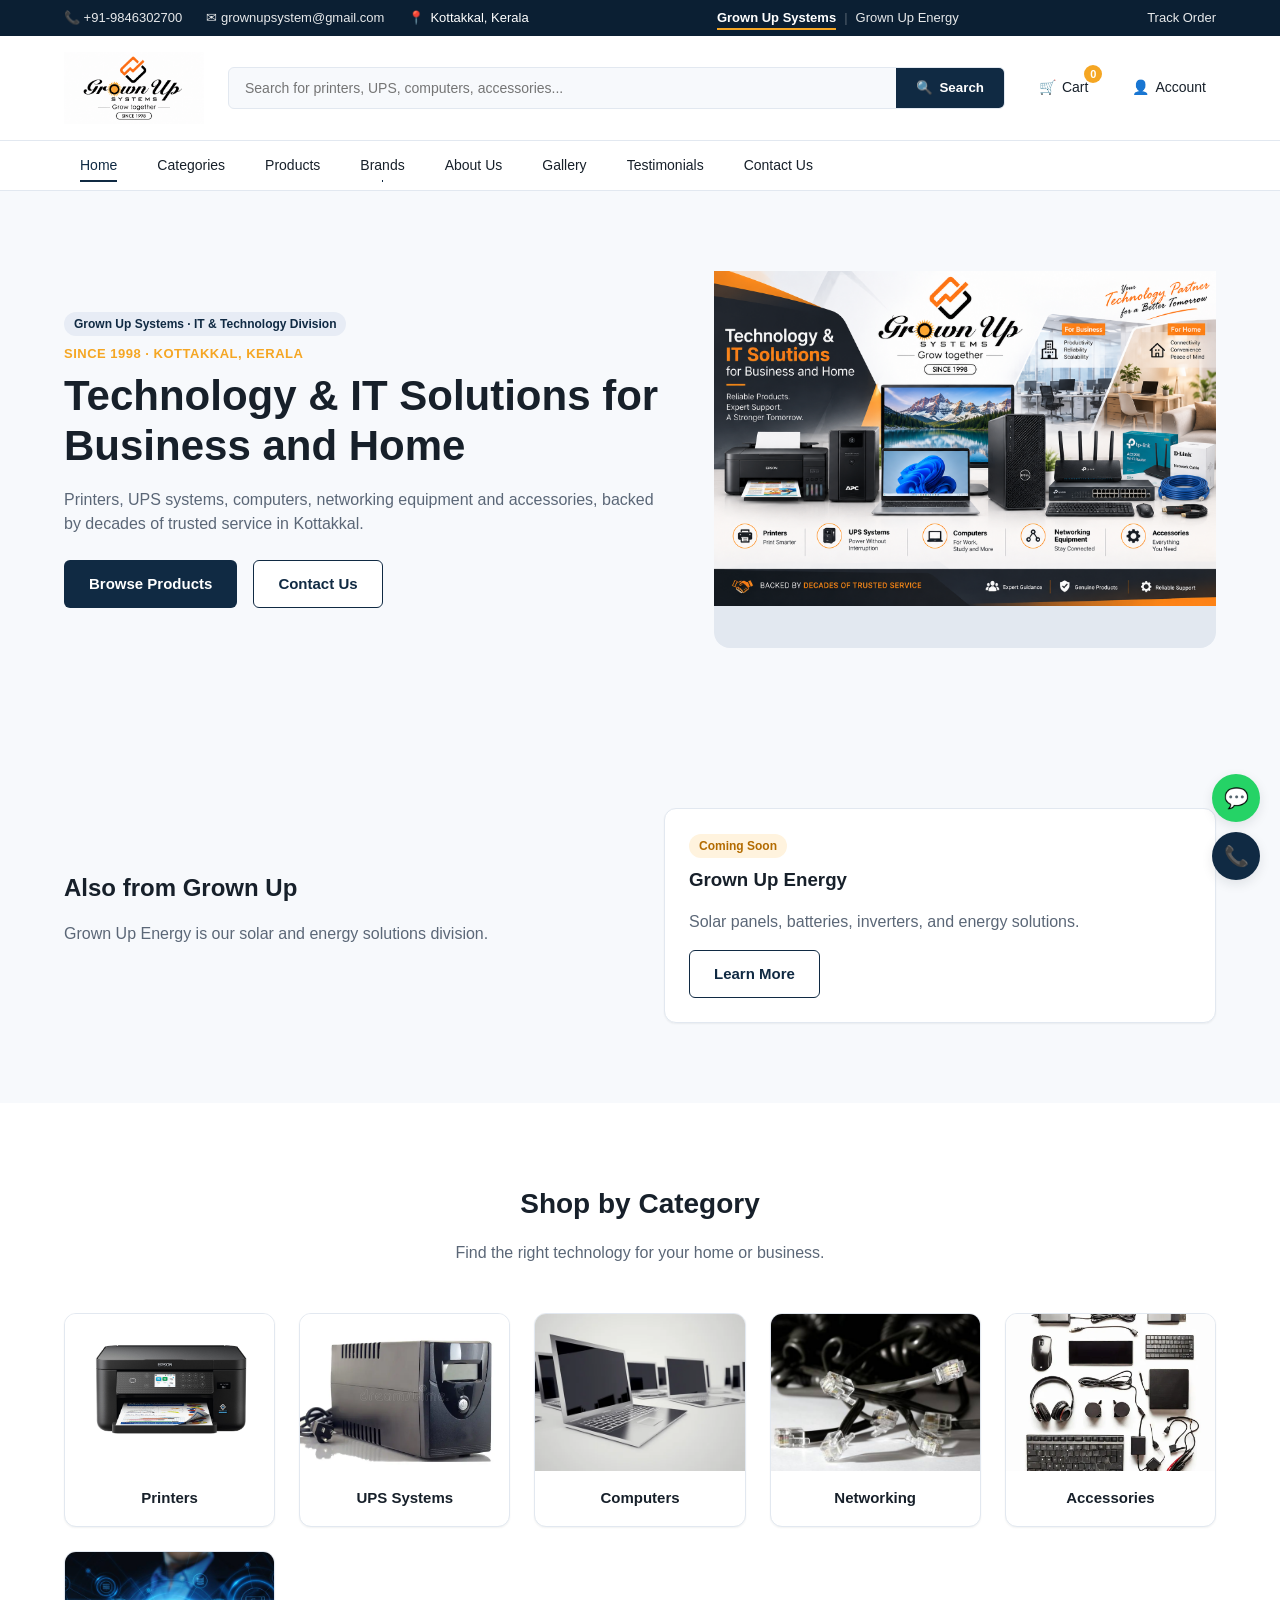
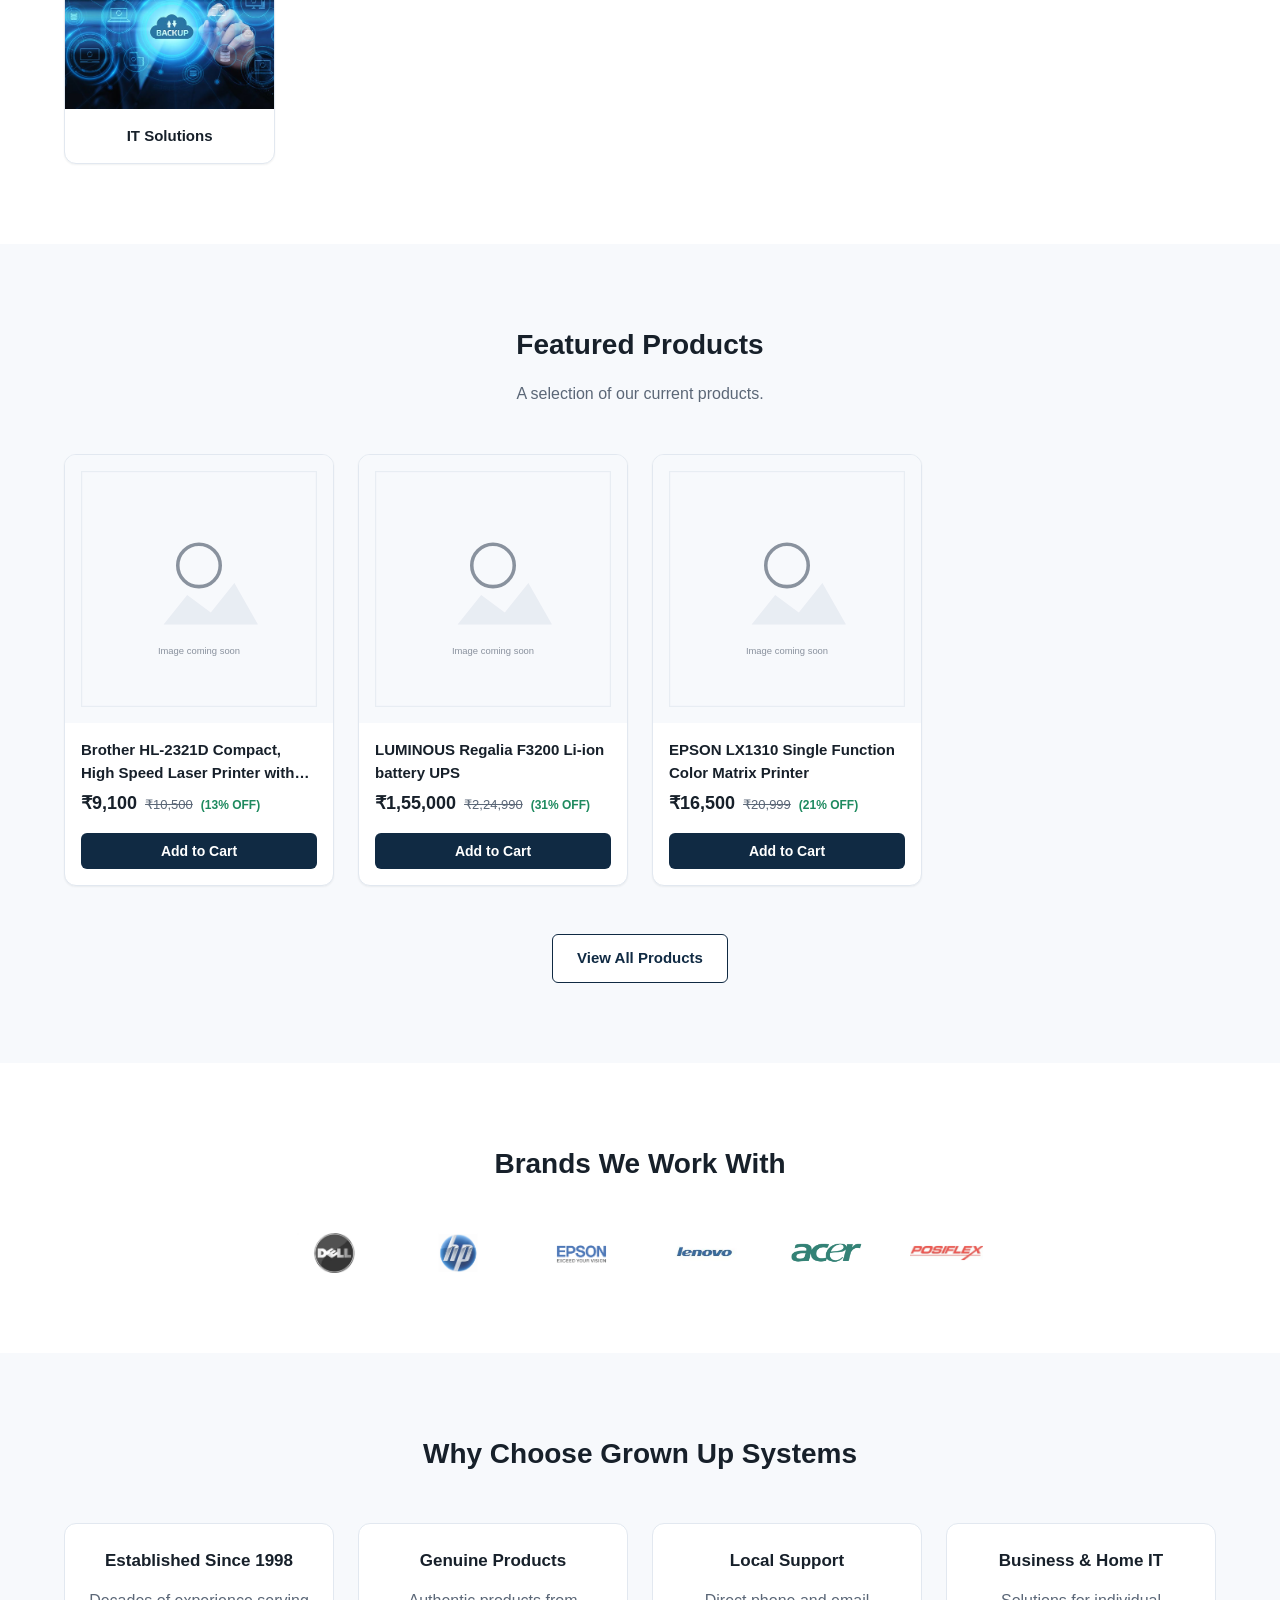
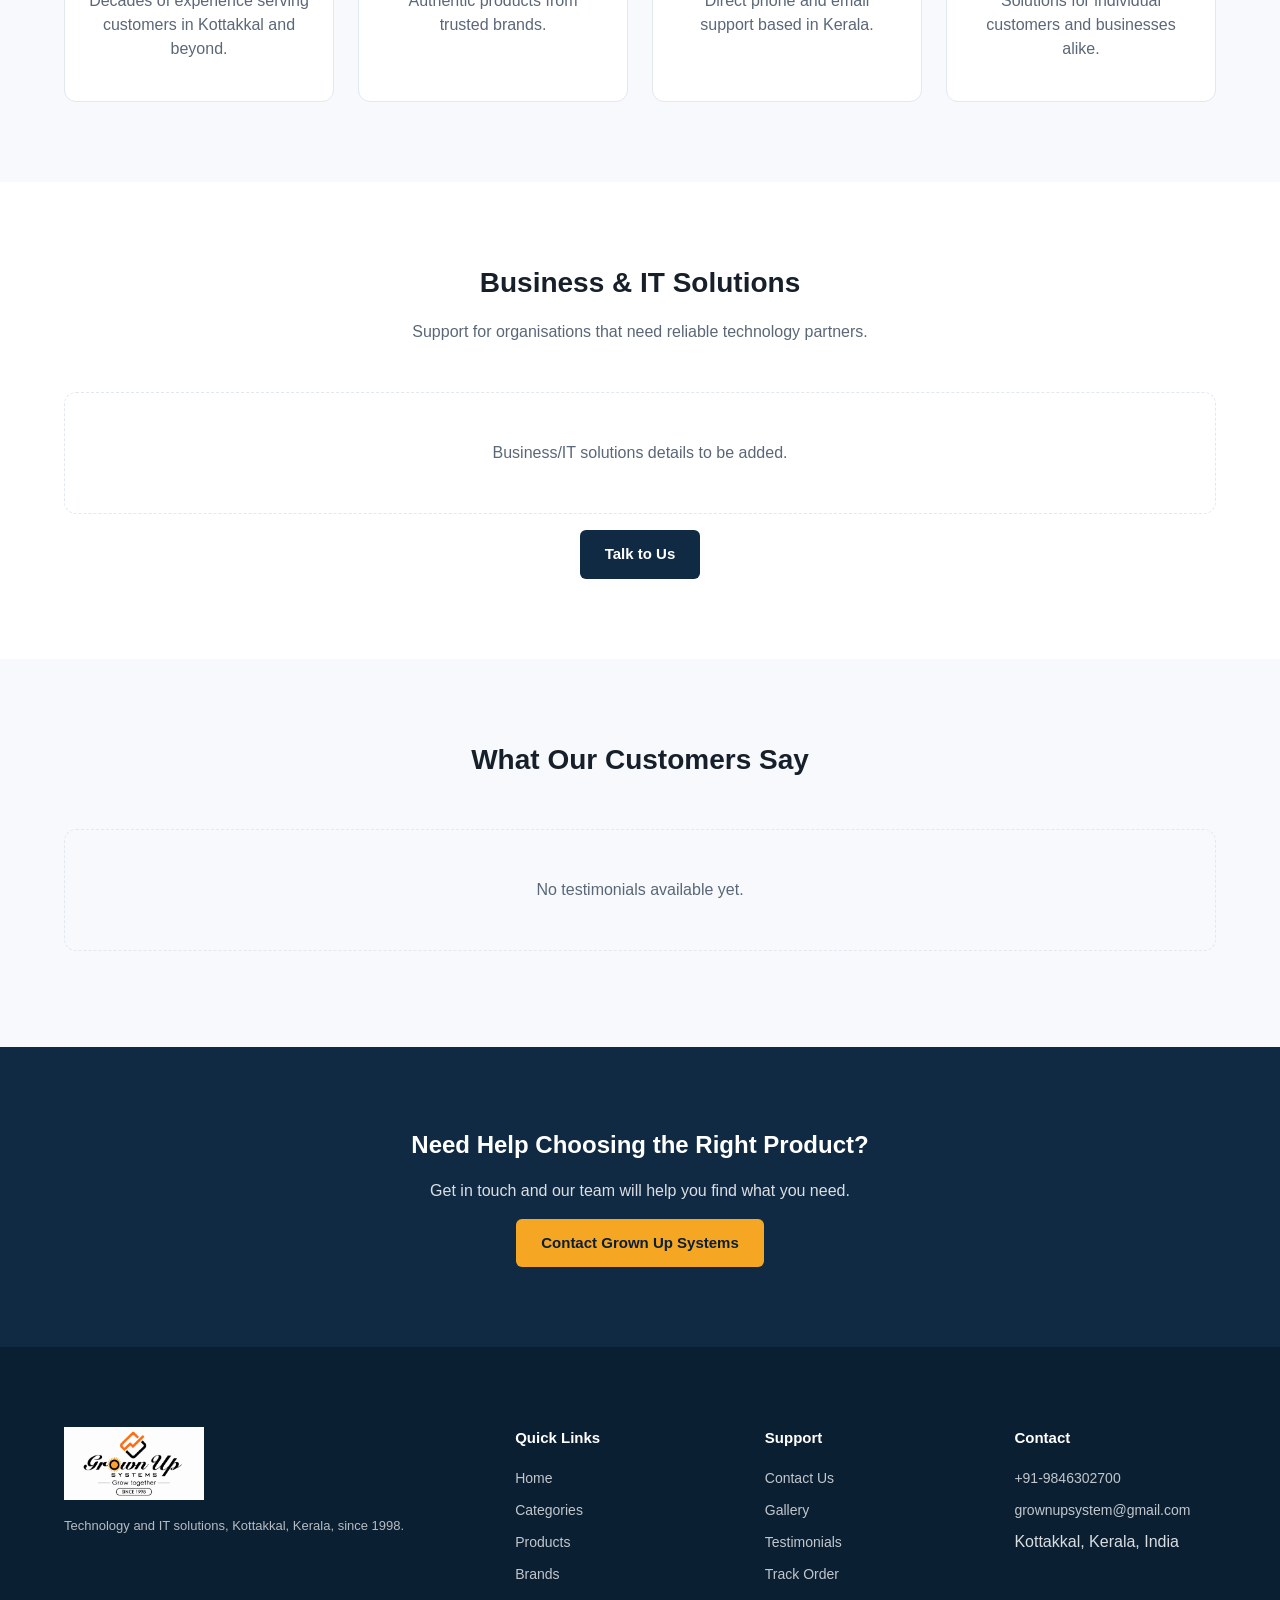
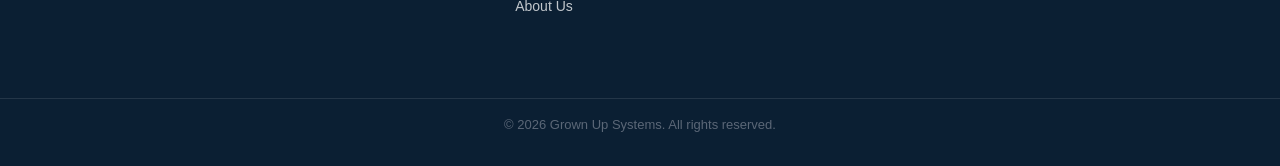
==== commit 5c969f3a: "Update index.html" ====
--- a/website/index.html
+++ b/website/index.html
@@ -50,6 +50,12 @@
         <div class="hero__media" aria-hidden="true">
           <div class="hero__media-placeholder">
             <!-- Banner image to be added -->
+            <div class="hero_media">
+    <img
+        src="images/banner.jpg"
+        alt="Grow Up Systems - Technology & IT Solutions"
+        class="hero_banner">
+</div>
           </div>
         </div>
       </div>
